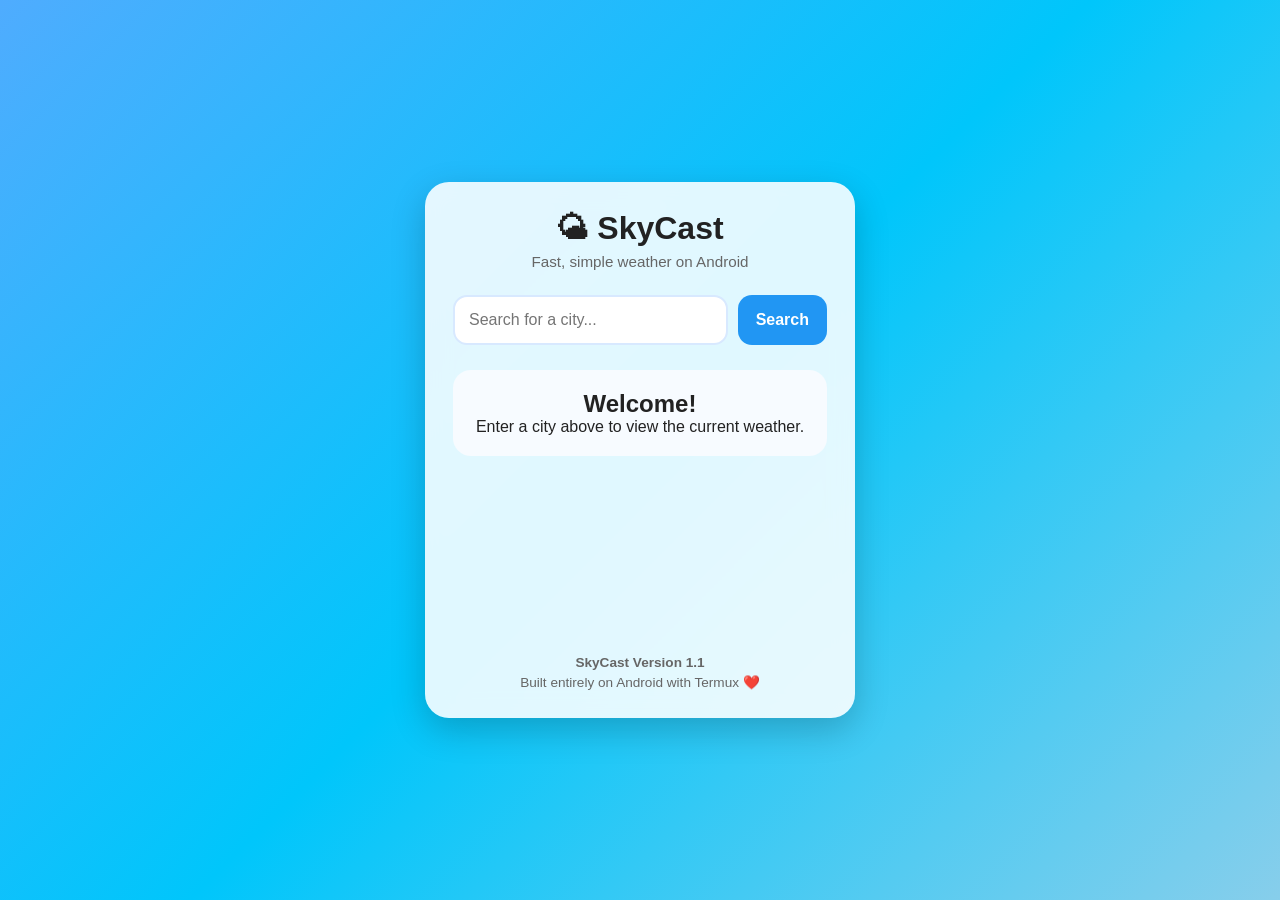
==== templates/index.html @ 8ed70979 "SkyCast v1.1" ====
<!DOCTYPE html>
<html lang="en">
<head>
    <meta charset="UTF-8">
    <meta name="viewport" content="width=device-width, initial-scale=1.0">
    <title>SkyCast v1.1</title>

    <link rel="stylesheet" href="/static/style.css">
</head>
<body>

<div class="container">

    <header>
        <h1>🌤 SkyCast</h1>
        <p class="tagline">Fast, simple weather on Android</p>
    </header>

    <div class="search-box">
        <input
            type="text"
            id="city"
            placeholder="Search for a city..."
            autocomplete="off"
        >

        <button onclick="getWeather()">
            Search
        </button>
    </div>

    <div id="result" class="result">
        <div class="welcome-card">
            <h2>Welcome!</h2>
            <p>Enter a city above to view the current weather.</p>
        </div>
    </div>

    <footer>
        <p>SkyCast Version 1.1</p>
        <p>Built entirely on Android with Termux ❤️</p>
    </footer>

</div>

<script src="/static/script.js"></script>

</body>
</html>
---- static/style.css ----
* {
    margin: 0;
    padding: 0;
    box-sizing: border-box;
}

body {
    font-family: Arial, Helvetica, sans-serif;
    background: linear-gradient(135deg, #4facfe 0%, #00c6fb 50%, #87ceeb 100%);
    min-height: 100vh;
    display: flex;
    justify-content: center;
    align-items: center;
    padding: 20px;
    color: #222;
}

.container {
    width: 100%;
    max-width: 430px;
    background: rgba(255, 255, 255, 0.88);
    backdrop-filter: blur(12px);
    -webkit-backdrop-filter: blur(12px);
    border-radius: 24px;
    padding: 28px;
    box-shadow: 0 12px 35px rgba(0, 0, 0, 0.2);
}

header {
    text-align: center;
    margin-bottom: 25px;
}

header h1 {
    font-size: 2rem;
    margin-bottom: 6px;
}

.tagline {
    color: #666;
    font-size: 0.95rem;
}

.search-box {
    display: flex;
    gap: 10px;
    margin-bottom: 25px;
}

.search-box input {
    flex: 1;
    padding: 14px;
    border: 2px solid #d8e9ff;
    border-radius: 14px;
    font-size: 16px;
    outline: none;
}

.search-box input:focus {
    border-color: #2196F3;
}

.search-box button {
    background: #2196F3;
    color: white;
    border: none;
    border-radius: 14px;
    padding: 14px 18px;
    font-size: 16px;
    font-weight: bold;
    cursor: pointer;
    transition: transform 0.15s ease, background 0.2s ease;
}

.search-box button:hover {
    background: #1976D2;
}

.search-box button:active {
    transform: scale(0.97);
}

.result {
    min-height: 260px;
}

.welcome-card,
.weather-card {
    background: #f7fbff;
    border-radius: 18px;
    padding: 20px;
    text-align: center;
}

.weather-card img {
    width: 110px;
    height: 110px;
}

.weather-card h2 {
    margin-bottom: 10px;
}

.weather-card p {
    margin: 8px 0;
    font-size: 17px;
}

.error {
    color: #d32f2f;
    font-weight: bold;
    text-align: center;
}

footer {
    margin-top: 25px;
    text-align: center;
    color: #666;
    font-size: 0.85rem;
}

footer p:first-child {
    font-weight: bold;
    margin-bottom: 4px;
}
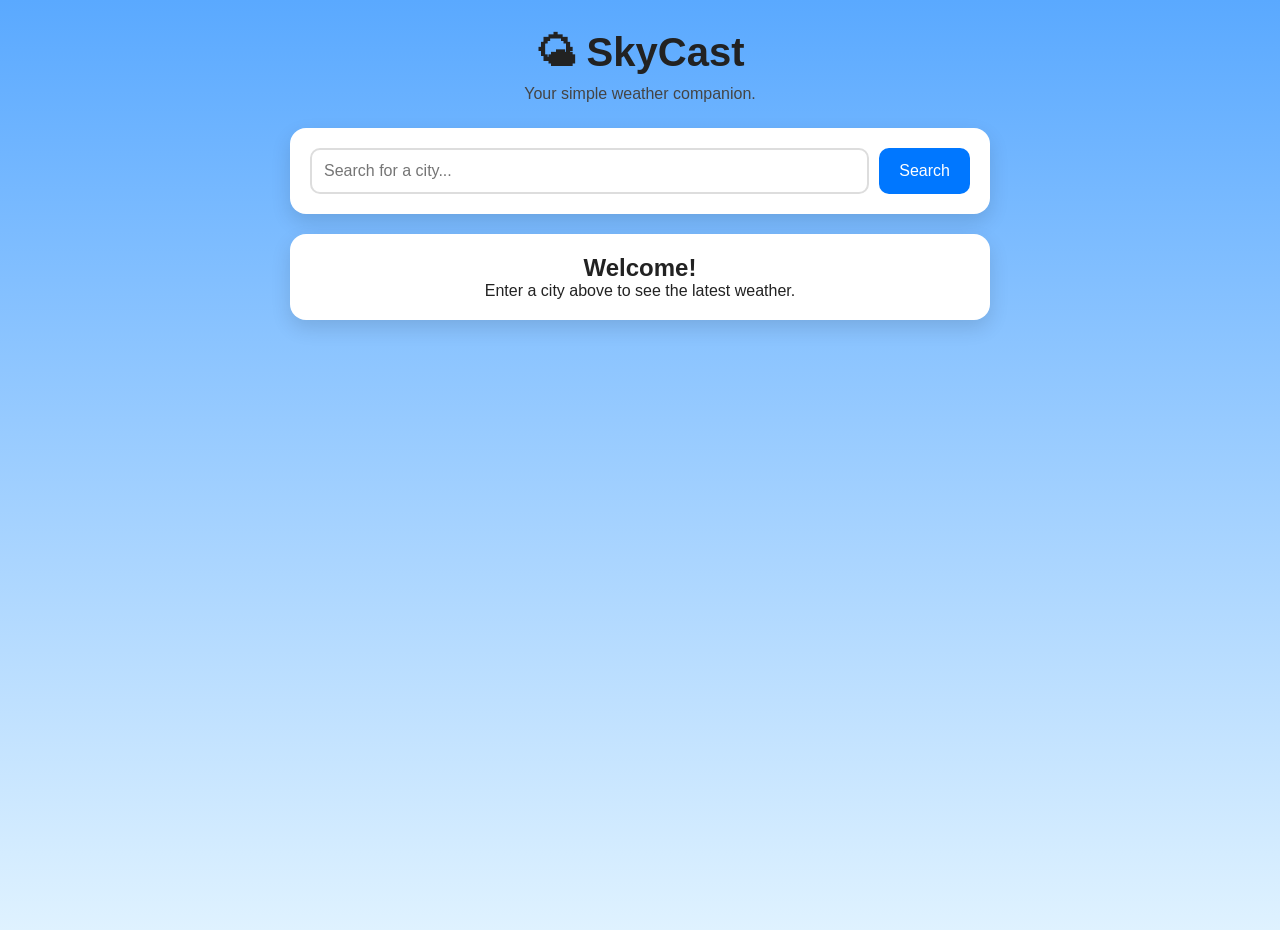
==== commit 960cf2ad: "Complete SkyCast v1.2.0 Foundation" ====
--- a/templates/index.html
+++ b/templates/index.html
@@ -3,47 +3,51 @@
 <head>
     <meta charset="UTF-8">
     <meta name="viewport" content="width=device-width, initial-scale=1.0">
-    <title>SkyCast v1.1</title>
+    <title>SkyCast</title>
 
     <link rel="stylesheet" href="/static/style.css">
 </head>
 <body>
 
-<div class="container">
+    <main class="container">
 
-    <header>
-        <h1>🌤 SkyCast</h1>
-        <p class="tagline">Fast, simple weather on Android</p>
-    </header>
+        <header>
+            <h1>🌤 SkyCast</h1>
+            <p>Your simple weather companion.</p>
+        </header>
 
-    <div class="search-box">
-        <input
-            type="text"
-            id="city"
-            placeholder="Search for a city..."
-            autocomplete="off"
-        >
+        <section class="search-card">
 
-        <button onclick="getWeather()">
-            Search
-        </button>
-    </div>
+            <input
+                id="city"
+                type="text"
+                placeholder="Search for a city..."
+                autocomplete="off"
+            >
 
-    <div id="result" class="result">
-        <div class="welcome-card">
-            <h2>Welcome!</h2>
-            <p>Enter a city above to view the current weather.</p>
-        </div>
-    </div>
+            <button onclick="getWeather()">
+                Search
+            </button>
 
-    <footer>
-        <p>SkyCast Version 1.1</p>
-        <p>Built entirely on Android with Termux ❤️</p>
-    </footer>
+        </section>
 
-</div>
+        <section id="result">
 
-<script src="/static/script.js"></script>
+            <div class="welcome-card">
+
+                <h2>Welcome!</h2>
+
+                <p>
+                    Enter a city above to see the latest weather.
+                </p>
+
+            </div>
+
+        </section>
+
+    </main>
+
+    <script src="/static/script.js"></script>
 
 </body>
 </html>
--- a/static/style.css
+++ b/static/style.css
@@ -1,29 +1,25 @@
+/*
+SkyCast
+Version: 1.2.0
+*/
+
 * {
+    box-sizing: border-box;
     margin: 0;
     padding: 0;
-    box-sizing: border-box;
 }
 
 body {
     font-family: Arial, Helvetica, sans-serif;
-    background: linear-gradient(135deg, #4facfe 0%, #00c6fb 50%, #87ceeb 100%);
+    background: linear-gradient(180deg, #5aa9ff, #dff2ff);
+    color: #222;
     min-height: 100vh;
-    display: flex;
-    justify-content: center;
-    align-items: center;
-    padding: 20px;
-    color: #222;
 }
 
 .container {
-    width: 100%;
-    max-width: 430px;
-    background: rgba(255, 255, 255, 0.88);
-    backdrop-filter: blur(12px);
-    -webkit-backdrop-filter: blur(12px);
-    border-radius: 24px;
-    padding: 28px;
-    box-shadow: 0 12px 35px rgba(0, 0, 0, 0.2);
+    width: 95%;
+    max-width: 700px;
+    margin: 30px auto;
 }
 
 header {
@@ -32,94 +28,100 @@
 }
 
 header h1 {
-    font-size: 2rem;
-    margin-bottom: 6px;
+    font-size: 2.5rem;
+    margin-bottom: 10px;
 }
 
-.tagline {
-    color: #666;
-    font-size: 0.95rem;
+header p {
+    color: #444;
 }
 
-.search-box {
+.search-card,
+.weather-card,
+.welcome-card,
+.error {
+    background: white;
+    border-radius: 16px;
+    padding: 20px;
+    margin-top: 20px;
+    box-shadow: 0 8px 20px rgba(0, 0, 0, 0.12);
+}
+
+.search-card {
     display: flex;
     gap: 10px;
-    margin-bottom: 25px;
 }
 
-.search-box input {
+.search-card input {
     flex: 1;
-    padding: 14px;
-    border: 2px solid #d8e9ff;
-    border-radius: 14px;
-    font-size: 16px;
-    outline: none;
+    padding: 12px;
+    font-size: 1rem;
+    border: 2px solid #ddd;
+    border-radius: 10px;
 }
 
-.search-box input:focus {
-    border-color: #2196F3;
+.search-card input:focus {
+    outline: none;
+    border-color: #5aa9ff;
 }
 
-.search-box button {
-    background: #2196F3;
+.search-card button {
+    padding: 12px 20px;
+    border: none;
+    border-radius: 10px;
+    cursor: pointer;
+    font-size: 1rem;
+    background: #0077ff;
     color: white;
-    border: none;
-    border-radius: 14px;
-    padding: 14px 18px;
-    font-size: 16px;
-    font-weight: bold;
-    cursor: pointer;
-    transition: transform 0.15s ease, background 0.2s ease;
 }
 
-.search-box button:hover {
-    background: #1976D2;
+.search-card button:hover {
+    background: #005fd1;
 }
 
-.search-box button:active {
-    transform: scale(0.97);
-}
-
-.result {
-    min-height: 260px;
-}
-
-.welcome-card,
 .weather-card {
-    background: #f7fbff;
-    border-radius: 18px;
-    padding: 20px;
     text-align: center;
 }
 
 .weather-card img {
-    width: 110px;
-    height: 110px;
+    width: 100px;
+    height: 100px;
 }
 
 .weather-card h2 {
     margin-bottom: 10px;
 }
 
+.weather-card h3 {
+    margin-bottom: 20px;
+}
+
 .weather-card p {
     margin: 8px 0;
-    font-size: 17px;
 }
 
 .error {
-    color: #d32f2f;
+    text-align: center;
+    color: #c62828;
     font-weight: bold;
+}
+
+.welcome-card {
     text-align: center;
 }
 
-footer {
-    margin-top: 25px;
-    text-align: center;
-    color: #666;
-    font-size: 0.85rem;
+@media (max-width: 600px) {
+
+    .search-card {
+        flex-direction: column;
+    }
+
+    .search-card button {
+        width: 100%;
+    }
+
+    header h1 {
+        font-size: 2rem;
+    }
+
 }
-
-footer p:first-child {
-    font-weight: bold;
-    margin-bottom: 4px;
-}
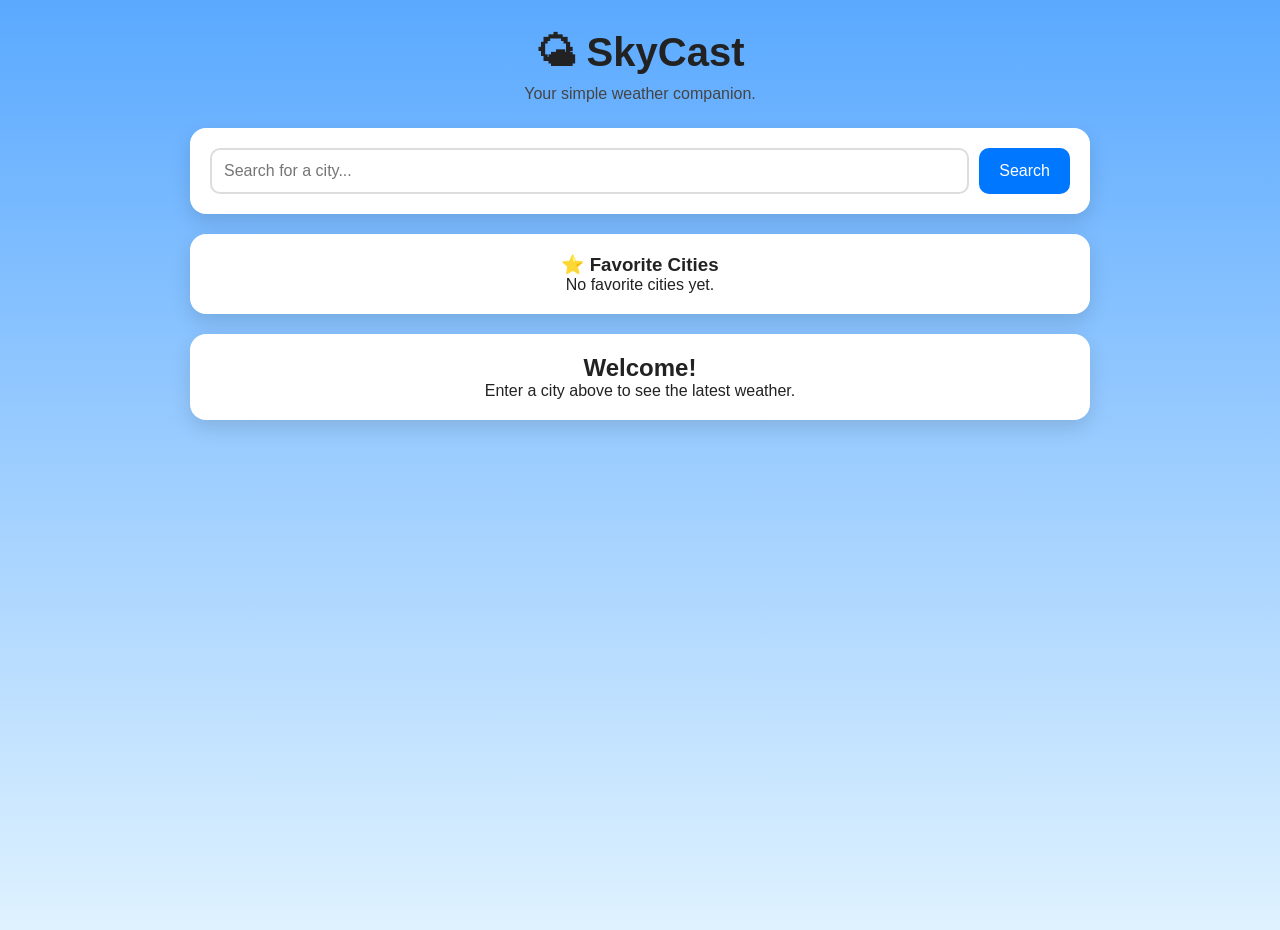
==== commit b7bfa087: "Add persistent favorite cities" ====
--- a/templates/index.html
+++ b/templates/index.html
@@ -1,19 +1,33 @@
 <!DOCTYPE html>
 <html lang="en">
 <head>
+
     <meta charset="UTF-8">
-    <meta name="viewport" content="width=device-width, initial-scale=1.0">
+
+    <meta
+        name="viewport"
+        content="width=device-width, initial-scale=1.0"
+    >
+
     <title>SkyCast</title>
 
-    <link rel="stylesheet" href="/static/style.css">
+    <link
+        rel="stylesheet"
+        href="/static/style.css"
+    >
+
 </head>
+
 <body>
 
     <main class="container">
 
         <header>
+
             <h1>🌤 SkyCast</h1>
+
             <p>Your simple weather companion.</p>
+
         </header>
 
         <section class="search-card">
@@ -25,28 +39,50 @@
                 autocomplete="off"
             >
 
-            <button onclick="getWeather()">
+            <button id="search-button">
                 Search
             </button>
 
         </section>
 
+        <section id="favorites-container">
+
+            <!-- Favorite cities will appear here -->
+
+        </section>
+
         <section id="result">
 
-            <div class="welcome-card">
+            <section id="weather-container">
 
-                <h2>Welcome!</h2>
+                <div class="welcome-card">
 
-                <p>
-                    Enter a city above to see the latest weather.
-                </p>
+                    <h2>Welcome!</h2>
 
-            </div>
+                    <p>
+                        Enter a city above to see the latest weather.
+                    </p>
+
+                </div>
+
+            </section>
+
+            <section id="forecast-container">
+
+            </section>
 
         </section>
 
     </main>
 
+    <script src="/static/js/api.js"></script>
+    <script src="/static/js/ui.js"></script>
+    <script src="/static/js/weather.js"></script>
+    <script src="/static/js/forecast.js"></script>
+
+    <!-- Favorites module (coming next) -->
+    <script src="/static/js/favorites.js"></script>
+
     <script src="/static/script.js"></script>
 
 </body>
--- a/static/style.css
+++ b/static/style.css
@@ -1,6 +1,6 @@
 /*
 SkyCast
-Version: 1.2.0
+Version: 1.3.1
 */
 
 * {
@@ -18,7 +18,7 @@
 
 .container {
     width: 95%;
-    max-width: 700px;
+    max-width: 900px;
     margin: 30px auto;
 }
 
@@ -110,6 +110,45 @@
     text-align: center;
 }
 
+/* Forecast */
+
+.forecast-section {
+    margin-top: 25px;
+}
+
+.forecast-section h2 {
+    text-align: center;
+    margin-bottom: 15px;
+}
+
+.forecast-grid {
+    display: grid;
+    grid-template-columns: repeat(auto-fit, minmax(170px, 1fr));
+    gap: 15px;
+}
+
+.forecast-card {
+    background: white;
+    border-radius: 16px;
+    padding: 18px;
+    text-align: center;
+    box-shadow: 0 8px 20px rgba(0, 0, 0, 0.12);
+}
+
+.forecast-card img {
+    width: 70px;
+    height: 70px;
+}
+
+.forecast-card p {
+    margin: 6px 0;
+}
+
+.forecast-card strong {
+    display: block;
+    margin-bottom: 6px;
+}
+
 @media (max-width: 600px) {
 
     .search-card {
@@ -124,4 +163,8 @@
         font-size: 2rem;
     }
 
+    .forecast-grid {
+        grid-template-columns: 1fr;
+    }
+
 }
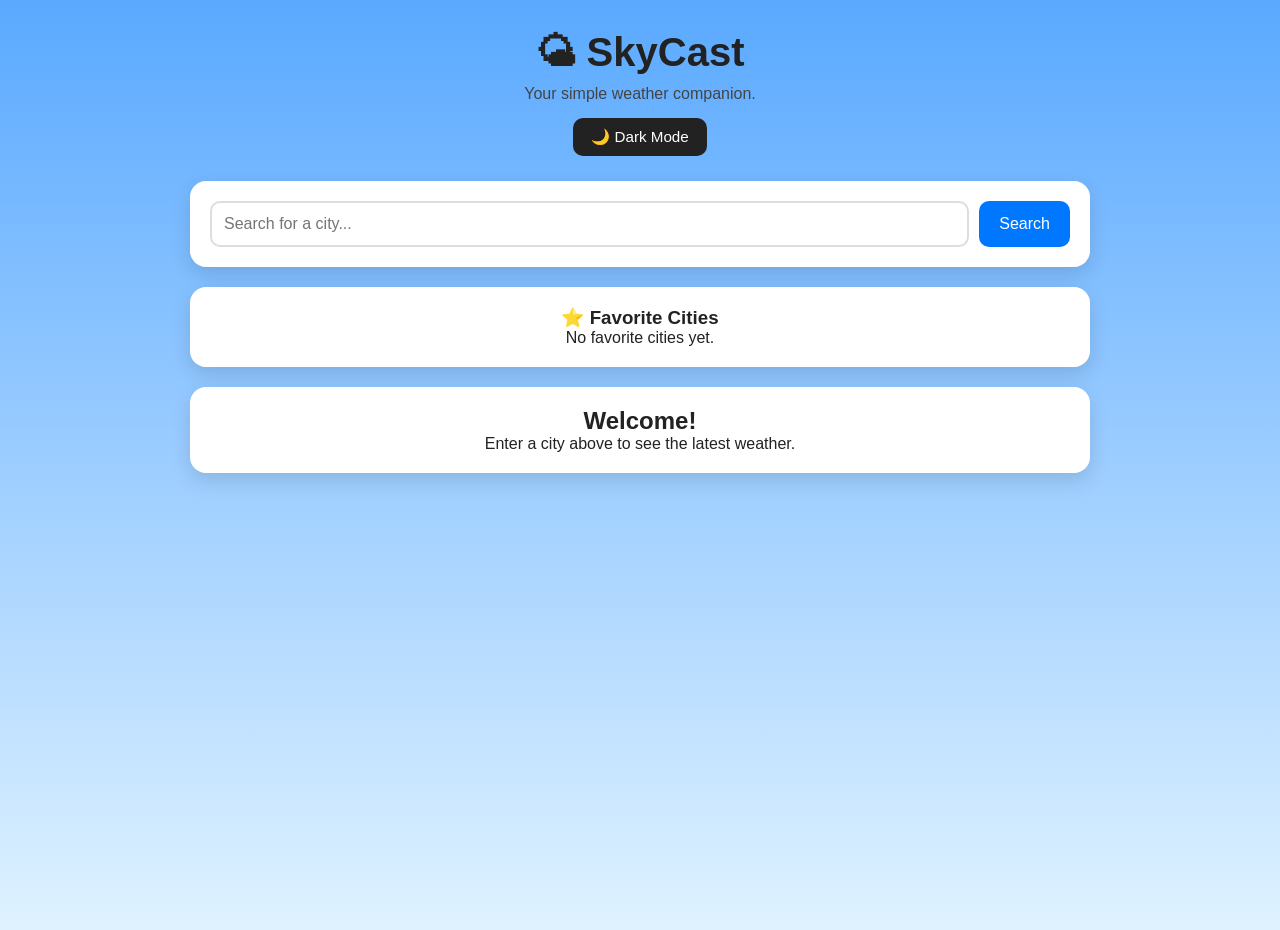
==== commit 170430f2: "Add dark mode with theme persistence" ====
--- a/templates/index.html
+++ b/templates/index.html
@@ -9,7 +9,13 @@
         content="width=device-width, initial-scale=1.0"
     >
 
-    <title>SkyCast</title>
+    <title>🌤 SkyCast</title>
+
+    <link
+        rel="icon"
+        type="image/png"
+        href="/static/images/skycast-logo.png"
+    >
 
     <link
         rel="stylesheet"
@@ -27,6 +33,10 @@
             <h1>🌤 SkyCast</h1>
 
             <p>Your simple weather companion.</p>
+
+            <button id="theme-toggle">
+                🌙 Dark Mode
+            </button>
 
         </header>
 
@@ -46,8 +56,6 @@
         </section>
 
         <section id="favorites-container">
-
-            <!-- Favorite cities will appear here -->
 
         </section>
 
@@ -79,10 +87,8 @@
     <script src="/static/js/ui.js"></script>
     <script src="/static/js/weather.js"></script>
     <script src="/static/js/forecast.js"></script>
-
-    <!-- Favorites module (coming next) -->
     <script src="/static/js/favorites.js"></script>
-
+    <script src="/static/js/theme.js"></script>
     <script src="/static/script.js"></script>
 
 </body>
--- a/static/style.css
+++ b/static/style.css
@@ -1,6 +1,6 @@
 /*
 SkyCast
-Version: 1.3.1
+Version: 1.4.0
 */
 
 * {
@@ -14,6 +14,7 @@
     background: linear-gradient(180deg, #5aa9ff, #dff2ff);
     color: #222;
     min-height: 100vh;
+    transition: background 0.3s ease, color 0.3s ease;
 }
 
 .container {
@@ -34,17 +35,35 @@
 
 header p {
     color: #444;
+    margin-bottom: 15px;
+}
+
+#theme-toggle {
+    padding: 10px 18px;
+    border: none;
+    border-radius: 10px;
+    cursor: pointer;
+    background: #222;
+    color: white;
+    font-size: 0.95rem;
+    transition: 0.3s;
+}
+
+#theme-toggle:hover {
+    background: #444;
 }
 
 .search-card,
 .weather-card,
 .welcome-card,
-.error {
+.error,
+.forecast-card {
     background: white;
     border-radius: 16px;
     padding: 20px;
     margin-top: 20px;
-    box-shadow: 0 8px 20px rgba(0, 0, 0, 0.12);
+    box-shadow: 0 8px 20px rgba(0,0,0,.12);
+    transition: background .3s ease, color .3s ease;
 }
 
 .search-card {
@@ -65,7 +84,8 @@
     border-color: #5aa9ff;
 }
 
-.search-card button {
+.search-card button,
+.favorite-button {
     padding: 12px 20px;
     border: none;
     border-radius: 10px;
@@ -73,10 +93,16 @@
     font-size: 1rem;
     background: #0077ff;
     color: white;
-}
-
-.search-card button:hover {
+    transition: 0.3s;
+}
+
+.search-card button:hover,
+.favorite-button:hover {
     background: #005fd1;
+}
+
+.favorite-button {
+    margin-top: 15px;
 }
 
 .weather-card {
@@ -108,6 +134,16 @@
 
 .welcome-card {
     text-align: center;
+}
+
+/* Favorites */
+
+#favorites-container {
+    margin-top: 20px;
+}
+
+#favorites-container .favorite-button {
+    margin: 8px;
 }
 
 /* Forecast */
@@ -127,14 +163,6 @@
     gap: 15px;
 }
 
-.forecast-card {
-    background: white;
-    border-radius: 16px;
-    padding: 18px;
-    text-align: center;
-    box-shadow: 0 8px 20px rgba(0, 0, 0, 0.12);
-}
-
 .forecast-card img {
     width: 70px;
     height: 70px;
@@ -149,6 +177,49 @@
     margin-bottom: 6px;
 }
 
+/* ===========================
+   DARK MODE
+=========================== */
+
+body.dark-mode {
+    background: linear-gradient(180deg, #101820, #1f2937);
+    color: #f5f5f5;
+}
+
+body.dark-mode header p {
+    color: #d6d6d6;
+}
+
+body.dark-mode .search-card,
+body.dark-mode .weather-card,
+body.dark-mode .welcome-card,
+body.dark-mode .forecast-card,
+body.dark-mode .error {
+    background: #2b3440;
+    color: white;
+}
+
+body.dark-mode .search-card input {
+    background: #3a4654;
+    color: white;
+    border-color: #555;
+}
+
+body.dark-mode .search-card input::placeholder {
+    color: #cccccc;
+}
+
+body.dark-mode #theme-toggle {
+    background: #ffd54f;
+    color: #222;
+}
+
+body.dark-mode #theme-toggle:hover {
+    background: #ffca28;
+}
+
+/* Mobile */
+
 @media (max-width: 600px) {
 
     .search-card {
